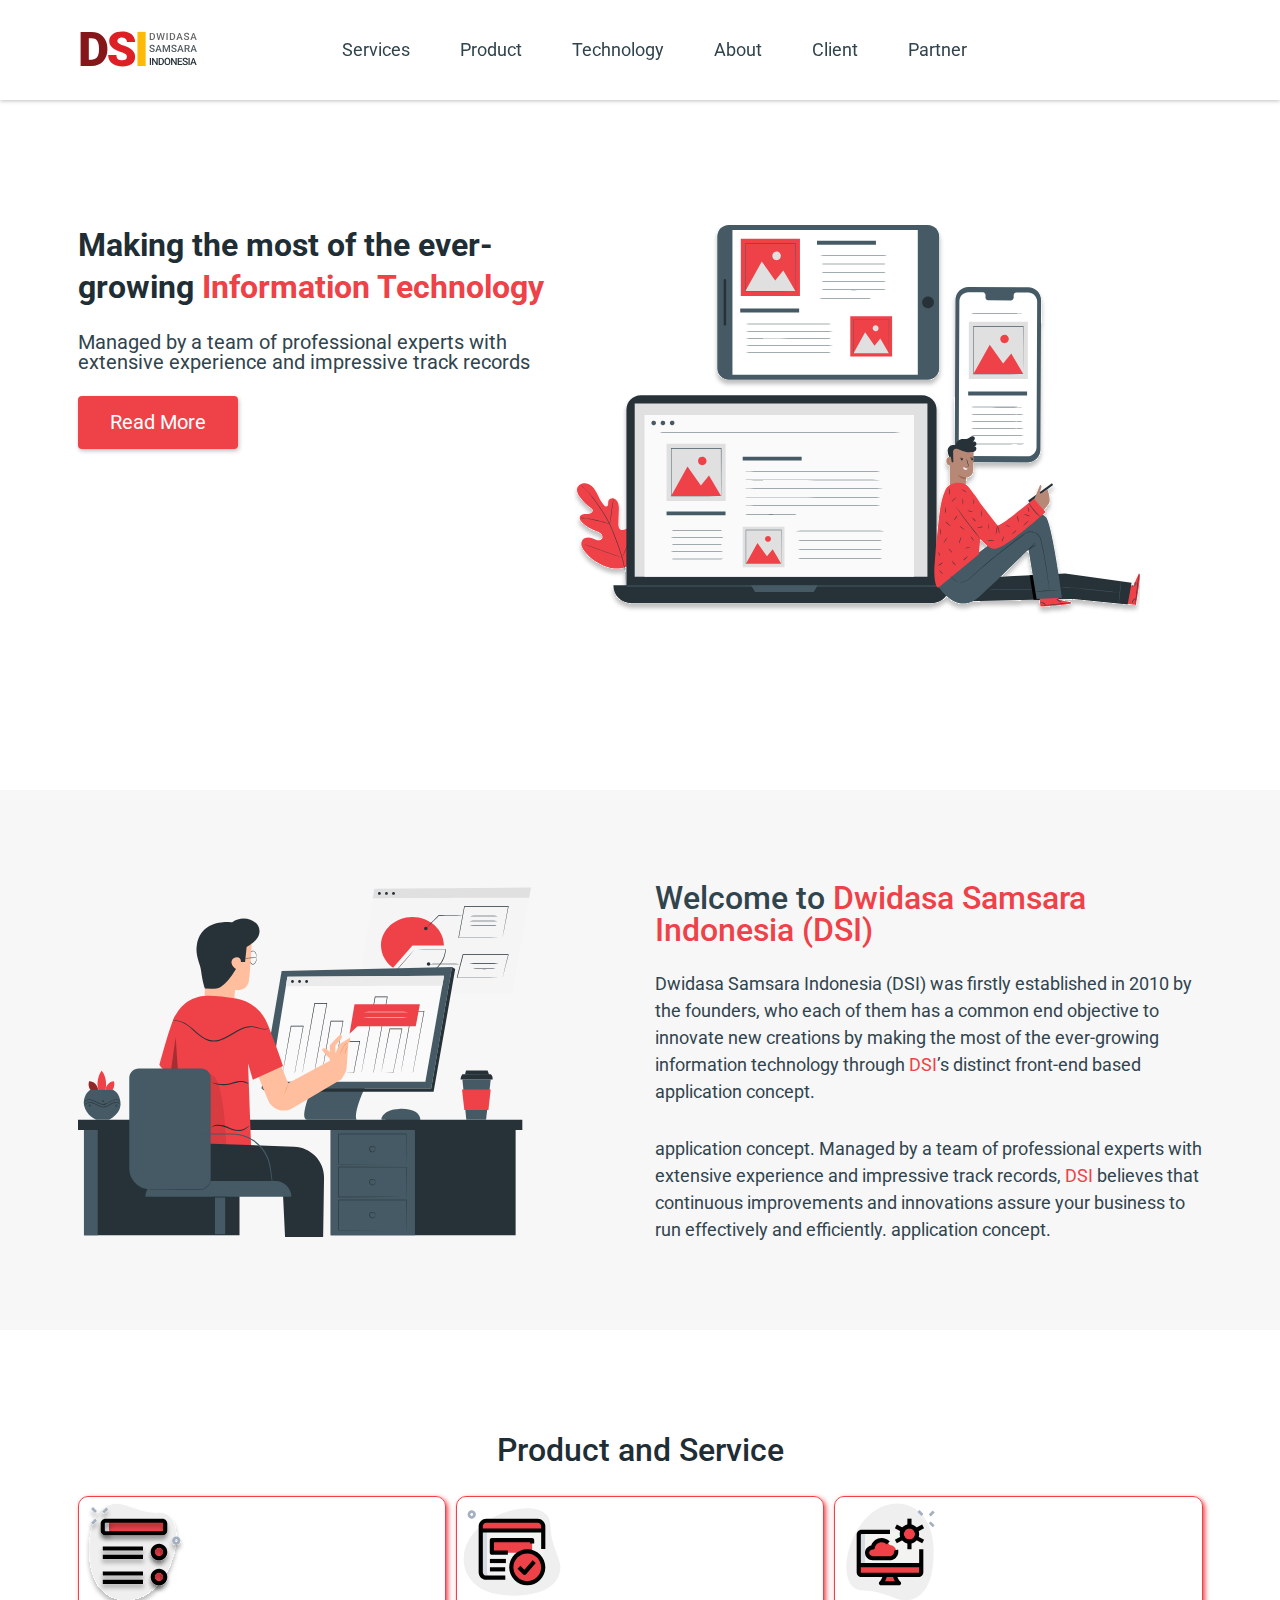
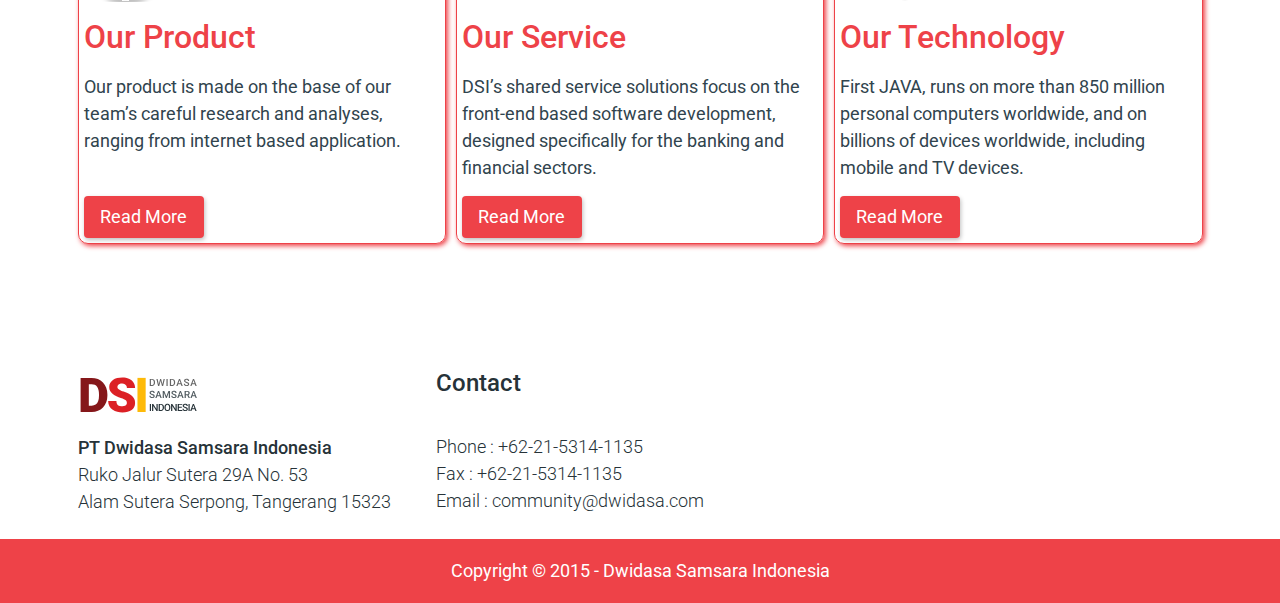
==== DSI/index.html @ f0b60162 "Add files via upload" ====
<!DOCTYPE html>
<html lang="en">

<head>
	<title>DSI</title>
	<meta charset="UTF-8" />
	<meta name="format-detection" content="telephone=no" />
	<!-- <style>body{opacity: 0;}</style> -->
	<link rel="stylesheet" href="css/style.min.css?_v=20230117161931" />
	<link rel="shortcut icon" href="favicon.ico" />
	<!-- <meta name="robots" content="noindex, nofollow"> -->
	<meta name="viewport" content="width=device-width, initial-scale=1.0" />
</head>

<body>
	<div class="wrapper">
		<header class="header">
			<div class="header__container">
				<a href="" class="header__logo"><img src="img/header-icon/logo.svg" alt=""></a>
				<div class="header__menu menu">
					<nav class="menu__body">
						<ul class="menu__list">
							<li class="menu__item"><a href="" class="menu__link">Services</a></li>
							<li class="menu__item"><a href="" class="menu__link">Product</a></li>
							<li class="menu__item"><a href="" class="menu__link">Technology</a></li>
							<li class="menu__item"><a href="" class="menu__link">About</a></li>
							<li class="menu__item"><a href="" class="menu__link">Client</a></li>
							<li class="menu__item"><a href="" class="menu__link">Partner</a></li>
						</ul>
					</nav>

				</div>

				<div class="header__icon">
					<a href="#" class="icon-home"></a>
					<a href="#" class="icon-mail"></a>
					<a href="#" class="icon-shuffle"></a>
				</div>
				<button type="button" class="menu__icon icon-menu"><span></span></button>
			</div>
		</header>

		<main class="page">
			<secton class="page__making making">
				<div data-watch data-watch-threshold="0.5" class="making__container">
					<div class="making__content">
						<div class="making__title making__wather title">
							<h1>
								Making the most of the ever-growing
								<span>Information Technology</span>
							</h1>
						</div>
						<div class="making__text making__wather">
							Managed by a team of professional experts with extensive
							experience and impressive track records
						</div>
						<div class="making__button making__wather button"><a href="#">Read More</a></div>
					</div>
					<div class="making__image making__wather imege">
						<img src="img/making.svg" alt="making" />
					</div>
				</div>
			</secton>
			<section class="page__welcome welcome">
				<div class="welcome__container">
					<div class="welcome__image imege">
						<img src="img/welcome.svg" alt="welcome" />
					</div>
					<div class="welcome__content">
						<div class="welcome__title title-small">
							<h2>Welcome to<span> Dwidasa Samsara Indonesia (DSI)</span></h2>
						</div>
						<div class="welcome__text">
							<p>
								Dwidasa Samsara Indonesia (DSI) was firstly established in
								2010 by the founders, who each of them has a common end
								objective to innovate new creations by making the most of the
								ever-growing information technology through <span>DSI</span>’s
								distinct front-end based application concept.
							</p>
							<p>
								application concept. Managed by a team of professional experts
								with extensive experience and impressive track records,
								<span>DSI</span> believes that continuous improvements and
								innovations assure your business to run effectively and
								efficiently. application concept.
							</p>
						</div>
					</div>
				</div>
			</section>
			<section class="page__product product">
				<div class="product__container">
					<div class="product__titile title title-small">
						<h2>Product and Service</h2>
					</div>
					<div class="product__cards cards-product">
						<div class="cards-product__cart">
							<div class="cards-product__image">
								<img src="img/cards/card-1.svg" alt="card-1" />
							</div>
							<div class="cards-product__title title title-small">
								<span>Our Product</span>
							</div>
							<div class="cards-product__text">
								Our product is made on the base of our team’s careful research
								and analyses, ranging from internet based application.
							</div>
							<div class="cards-product__btn button button-small">
								<a href="#">Read More</a>
							</div>
						</div>

						<div class="cards-product__cart">
							<div class="cards-product__image">
								<img src="img/cards/card-2.svg" alt="card-2" />
							</div>
							<div class="cards-product__title title title-small">
								<span>Our Service</span>
							</div>
							<div class="cards-product__text">
								DSI’s shared service solutions focus on the front-end based
								software development, designed specifically for the banking
								and financial sectors.
							</div>
							<div class="cards-product__btn button button-small">
								<a href="#">Read More</a>
							</div>
						</div>

						<div class="cards-product__cart">
							<div class="cards-product__image">
								<img src="img/cards/card-3.svg" alt="card-3" />
							</div>
							<div class="cards-product__title title title-small">
								<span>Our Technology</span>
							</div>
							<div class="cards-product__text">
								First JAVA, runs on more than 850 million personal computers
								worldwide, and on billions of devices worldwide, including
								mobile and TV devices.
							</div>
							<div class="cards-product__btn button button-small">
								<a href="#">Read More</a>
							</div>
						</div>
					</div>
				</div>
			</section>
			<section class="page__contact contact">
				<div class="contact__container">
					<div class="contact__adres">
						<div class="contact__image">
							<img src="img/header-icon/logo.svg" alt="logo" />
						</div>
						<div class="contact__text">
							<span>PT Dwidasa Samsara Indonesia</span>
							<p>Ruko Jalur Sutera 29A No. 53</p>
							<p>Alam Sutera Serpong, Tangerang 15323</p>
						</div>
					</div>
					<div class="contact__contacts">
						<span>Contact</span>
						<a href="tel:622153141135">Phone : +62-21-5314-1135</a>
						<a href="tel:622153141135">Fax : +62-21-5314-1135</a>
						<a target="_blank" href="mailto:community@dwidasa.com">Email : community@dwidasa.com</a>

					</div>
				</div>
			</section>
		</main>
		<footer class="footer">
			<div class="footer__container">
				<div class="footer__text">
					Copyright © 2015 - Dwidasa Samsara Indonesia
				</div>
			</div>
		</footer>

	</div>
	<script src="js/app.min.js?_v=20230117161931"></script>
</body>

</html>
---- DSI/css/style.min.css ----
@charset "UTF-8";@import url(https://fonts.googleapis.com/css?family=Roboto:regular,500,300,700&display=swap);@font-face{font-family:icomoon;src:url(fonts/icomoon.eot?k4aqks);src:url(fonts/icomoon.eot?k4aqks#iefix) format("embedded-opentype"),url(fonts/icomoon.ttf?k4aqks) format("truetype"),url(fonts/icomoon.woff?k4aqks) format("woff"),url(fonts/icomoon.svg?k4aqks#icomoon) format("svg");font-weight:400;font-style:normal;font-display:block}[class*=" icon-"],[class^=icon-]{font-family:icomoon!important;speak:never;font-style:normal;font-weight:400;font-variant:normal;text-transform:none;line-height:1;-webkit-font-smoothing:antialiased;-moz-osx-font-smoothing:grayscale}.icon-home:before{content:"\e900"}.icon-mail:before{content:"\e901"}.icon-shuffle:before{content:"\e902"}[class*=_icon-]:before{font-family:icons;font-style:normal;font-weight:400;font-variant:normal;text-transform:none;line-height:1;-webkit-font-smoothing:antialiased;-moz-osx-font-smoothing:grayscale}[class*=_icon-]:before{display:block}*{padding:0;margin:0;border:0}*,:after,:before{-webkit-box-sizing:border-box;box-sizing:border-box}body,html{height:100%;min-width:320px}body{color:#30444e;line-height:1;font-family:Roboto;font-size:1.125rem;-ms-text-size-adjust:100%;-moz-text-size-adjust:100%;-webkit-text-size-adjust:100%;-webkit-font-smoothing:antialiased;-moz-osx-font-smoothing:grayscale}button,input,textarea{font-family:Roboto;font-size:inherit}button{cursor:pointer;color:inherit;background-color:transparent}a{color:inherit;text-decoration:none}ul li{list-style:none}img{vertical-align:top}h1,h2,h3,h4,h5,h6{font-weight:inherit;font-size:inherit}svg{height:1em;width:1em}svg path{stroke:inherit;fill:inherit}.lock body{overflow:hidden;-ms-touch-action:none;touch-action:none;-ms-scroll-chaining:none;overscroll-behavior:none}.wrapper{min-height:100%;display:-webkit-box;display:-ms-flexbox;display:flex;-webkit-box-orient:vertical;-webkit-box-direction:normal;-ms-flex-direction:column;flex-direction:column;overflow:hidden}@supports (overflow:clip){.wrapper{overflow:clip}}.wrapper>main{-webkit-box-flex:1;-ms-flex:1 1 auto;flex:1 1 auto}.wrapper>*{min-width:0}[class*=__container]{max-width:72.1875rem;margin:0 auto;padding:0 .9375rem}[class*=-ibg]{position:relative}[class*=-ibg] img{position:absolute;width:100%;height:100%;top:0;left:0;-o-object-fit:cover;object-fit:cover}[class*=-ibg_contain] img{-o-object-fit:contain;object-fit:contain}.page__container{padding-top:50px}.button{display:inline-block;font-weight:400;font-size:1.25rem;line-height:1.45;color:#fff;cursor:pointer;background:#ee4248;-webkit-box-shadow:.0625rem .125rem .25rem rgba(0,0,0,.25);box-shadow:.0625rem .125rem .25rem rgba(0,0,0,.25);border-radius:.25rem;-webkit-transition:all .3s linear 0s;-o-transition:all .3s linear 0s;transition:all .3s linear 0s}.button a{display:inline-block;padding:.75rem 2rem}.button:hover{background:#de0f16;-webkit-transform:translateY(-3px);-ms-transform:translateY(-3px);transform:translateY(-3px);-webkit-box-shadow:0 .3125rem .1875rem rgba(0,0,0,.7);box-shadow:0 .3125rem .1875rem rgba(0,0,0,.7)}.button:active{-webkit-box-shadow:none;box-shadow:none;-webkit-transform:translateY(0);-ms-transform:translateY(0);transform:translateY(0);background:#ee4248}.button-small{font-size:18px;line-height:1.44}.button-small a{display:inline-block;padding:.5rem 1rem}.title{font-weight:700;font-size:3rem;color:#1f2e35;line-height:1.3}.title span{color:#ee4248}.title-small{font-weight:500;font-size:2rem}.title-small span{color:#ee4248}.imege{width:100%}.imege img{max-width:100%}.header{position:fixed;width:100%;z-index:50;background:rgba(255,255,255,.7);-webkit-box-shadow:0 1px 4px rgba(0,0,0,.25);box-shadow:0 1px 4px rgba(0,0,0,.25)}.header__container{position:relative;z-index:5;display:-webkit-box;display:-ms-flexbox;display:flex;-webkit-box-pack:justify;-ms-flex-pack:justify;justify-content:space-between;-webkit-box-align:center;-ms-flex-align:center;align-items:center;gap:.9375rem;position:relative;z-index:5}.header__logo{max-width:100%;position:relative;z-index:5}.header__icon{position:relative;z-index:5;display:-webkit-box;display:-ms-flexbox;display:flex;gap:1.5rem}.header__icon a{-webkit-transition:all .3s ease 0s;-o-transition:all .3s ease 0s;transition:all .3s ease 0s}.menu__list{display:-webkit-box;display:-ms-flexbox;display:flex;-webkit-box-pack:center;-ms-flex-pack:center;justify-content:center;gap:3.125rem;row-gap:.625rem;-ms-flex-wrap:wrap;flex-wrap:wrap;-webkit-box-align:center;-ms-flex-align:center;align-items:center;justify-content:center}.menu__item{font-weight:400;line-height:1.16}.menu__link{position:relative}.menu__link::before{content:"";position:absolute;width:100%;height:2px;background:#ee4248;-webkit-transition:all .3s ease 0s;-o-transition:all .3s ease 0s;transition:all .3s ease 0s;left:0;bottom:-.3rem;border-radius:30px;-webkit-transform:scale(0);-ms-transform:scale(0);transform:scale(0)}.icon-menu{display:none}.footer{background-color:#ee4248;color:#fff;font-weight:400;line-height:.85;display:-webkit-box;display:-ms-flexbox;display:flex;-webkit-box-orient:vertical;-webkit-box-direction:normal;-ms-flex-direction:column;flex-direction:column;-webkit-box-pack:center;-ms-flex-pack:center;justify-content:center}.making{height:100vh}.making__container{display:-webkit-box;display:-ms-flexbox;display:flex;padding-top:14.0625rem;padding-bottom:10.9375rem}.making__content{max-width:34.0625rem}.making__content div:not(:last-child){margin-bottom:1.5rem}.making__text{font-size:1.25rem}.making__wather{-webkit-transform:translateY(-30%);-ms-transform:translateY(-30%);transform:translateY(-30%);opacity:0;-webkit-transition:all .5s ease;-o-transition:all .5s ease;transition:all .5s ease}._watcher-view .making__wather{opacity:1;-webkit-transform:translate(0);-ms-transform:translate(0);transform:translate(0)}._watcher-view .making__wather:nth-child(1){-webkit-transition-delay:.2s;-o-transition-delay:.2s;transition-delay:.2s}._watcher-view .making__wather:nth-child(2){-webkit-transition-delay:.3s;-o-transition-delay:.3s;transition-delay:.3s}._watcher-view .making__wather:nth-child(3){-webkit-transition-delay:.4s;-o-transition-delay:.4s;transition-delay:.4s}._watcher-view .making__wather:nth-child(3){-webkit-transition-delay:.4s;-o-transition-delay:.4s;transition-delay:.4s}.welcome{background:#f7f7f7}.welcome__container{position:relative;display:grid;grid-template-columns:repeat(2,1fr);grid-template-rows:repeat(2,auto);-webkit-column-gap:1.875rem;-moz-column-gap:1.875rem;column-gap:1.875rem;-webkit-box-align:center;-ms-flex-align:center;align-items:center}.welcome__image{position:relative;top:-9.2%}.welcome__title:not(:last-child){margin-bottom:1.5rem}.welcome__text{line-height:1.5}.welcome__text p:not(:last-child){margin-bottom:1.875rem}.welcome__text span{color:#ee4248}.product__titile{text-align:center}.product__titile:not(:last-child){margin-bottom:1.5rem}.cards-product{display:grid;grid-template-columns:repeat(3,1fr);-webkit-box-pack:justify;-ms-flex-pack:justify;justify-content:space-between;gap:.625rem}.cards-product__cart{display:-webkit-box;display:-ms-flexbox;display:flex;-webkit-box-orient:vertical;-webkit-box-direction:normal;-ms-flex-direction:column;flex-direction:column;row-gap:.9375rem;padding:5px;border:1px solid #ee4248;border-radius:.625rem;-webkit-box-shadow:.125rem .125rem .3125rem #ee4248;box-shadow:.125rem .125rem .3125rem #ee4248}.cards-product__text{line-height:1.5;-webkit-box-flex:1;-ms-flex-positive:1;flex-grow:1}.cards-product__btn{width:7.5rem}.contact{padding-bottom:1.5rem;padding-top:1.5rem}.contact__container{display:-webkit-box;display:-ms-flexbox;display:flex;gap:2.8125rem;-webkit-box-align:center;-ms-flex-align:center;align-items:center}.contact__image:not(:last-child){margin-bottom:.625rem}.contact__text{color:#263238;font-weight:300;font-size:1.125rem;line-height:1.5}.contact__text span{font-weight:500;line-height:1.1666666667}.contact__contacts{display:-webkit-box;display:-ms-flexbox;display:flex;-webkit-box-orient:vertical;-webkit-box-direction:normal;-ms-flex-direction:column;flex-direction:column;color:#263238;font-weight:300;font-size:1.125rem;line-height:1.5}.contact__contacts span{display:inline-block;font-weight:500;font-size:1.5rem;line-height:1.16;color:#263238}.contact__contacts span:not(:last-child){margin-bottom:2.1875rem}@media (min-width:72.1875em){.header__container{min-height:6.25rem}.footer{min-height:4rem}.footer{font-size:1.125rem}.making__container{padding-top:14.0625rem}.making__container{padding-bottom:10.9375rem}.making__title{font-size:3rem}.making__text{font-size:1.25rem}.welcome__container{padding-top:3.5625rem}.welcome__container{padding-bottom:3.3125rem}.product__container{padding-top:6.25rem}.product__container{padding-bottom:6.25rem}.title{font-size:2rem}}@media (max-width:20em){.header__container{min-height:3.75rem}.footer{min-height:2.625rem}.footer{font-size:.625rem}.making__container{padding-top:5rem}.making__container{padding-bottom:2.5rem}.making__title{font-size:1.5rem}.making__text{font-size:.875rem}.welcome__container{padding-top:1.5rem}.welcome__container{padding-bottom:1.5rem}.product__container{padding-top:1.875rem}.product__container{padding-bottom:1.875rem}.title{font-size:1.125rem}}@media (max-width:47.99875em){.header__icon{-webkit-box-pack:end;-ms-flex-pack:end;justify-content:flex-end}.menu__body{position:fixed;width:100%;height:100%;top:0;left:-100%;background-color:#fff;text-align:center;padding:6.25rem .9375rem 1.875rem .9375rem;overflow:auto;-webkit-transition:left .3s ease 0s;-o-transition:left .3s ease 0s;transition:left .3s ease 0s}.menu__body::before{content:"";position:fixed;height:3.75rem;width:100%;background-color:#fff;top:0;left:-100%;z-index:6}.menu-open .menu__body{left:0}.menu-open .menu__body::before{left:0}.menu__list{-webkit-box-orient:vertical;-webkit-box-direction:normal;-ms-flex-direction:column;flex-direction:column;row-gap:1.25rem;font-size:2.1875rem}.icon-menu{display:block;position:relative;-webkit-box-flex:0;-ms-flex:0 0 1.875rem;flex:0 0 1.875rem;width:1.875rem;height:1.125rem;z-index:5}.icon-menu span,.icon-menu::after,.icon-menu::before{content:"";-webkit-transition:all .3s ease 0s;-o-transition:all .3s ease 0s;transition:all .3s ease 0s;right:0;position:absolute;width:100%;height:.125rem;background-color:#000}.icon-menu::before{top:0}.icon-menu::after{bottom:0}.icon-menu span{top:calc(50% - .0625rem)}.menu-open .icon-menu span{width:0}.menu-open .icon-menu::before{top:calc(50% - .0625rem);-webkit-transform:rotate(-45deg);-ms-transform:rotate(-45deg);transform:rotate(-45deg)}.menu-open .icon-menu::after{bottom:calc(50% - .0625rem);-webkit-transform:rotate(45deg);-ms-transform:rotate(45deg);transform:rotate(45deg)}.making__container{display:grid;-webkit-box-pack:center;-ms-flex-pack:center;justify-content:center}.making__button{display:grid;text-align:center;margin-bottom:1.5rem}.welcome__container{grid-template-columns:1fr;grid-template-rows:repeat(2,auto);text-align:center}.welcome__content{grid-area:1/1/2/2}.welcome__text{text-align:start}.cards-product{grid-template-columns:repeat(1,auto);row-gap:1.875rem;-webkit-box-pack:center;-ms-flex-pack:center;justify-content:center;-webkit-box-align:center;-ms-flex-align:center;align-items:center;text-align:center}.cards-product__cart{display:grid;grid-template-columns:repeat(2,auto);grid-template-rows:repeat(3,auto);-webkit-box-pack:justify;-ms-flex-pack:justify;justify-content:space-between;-webkit-box-align:center;-ms-flex-align:center;align-items:center;text-align:center}.cards-product__image{-webkit-box-ordinal-group:4;-ms-flex-order:3;order:3;grid-row-start:span 2}.cards-product__title{-webkit-box-ordinal-group:2;-ms-flex-order:1;order:1}.cards-product__text{-webkit-box-ordinal-group:3;-ms-flex-order:2;order:2;grid-row-start:span 2}.cards-product__btn{-webkit-box-ordinal-group:7;-ms-flex-order:6;order:6;width:100%}.contact__container{display:grid;grid-template-columns:1fr;grid-template-rows:repeat(2,auto)}}@media (max-width:47.99875em) and (any-hover:none){.icon-menu{cursor:default}}@media (max-width:47.99875em) and (max-width:20em){.cards-product__cart{-webkit-column-gap:.3125rem;-moz-column-gap:.3125rem;column-gap:.3125rem}.cards-product__cart{row-gap:.3125rem}}@media (min-width:20em) and (max-width:72.1875em){@supports (min-height:clamp(3.75rem ,2.7919161677rem + 4.7904191617vw ,6.25rem)){.header__container{min-height:clamp(3.75rem ,2.7919161677rem + 4.7904191617vw ,6.25rem)}}@supports not (min-height:clamp(3.75rem ,2.7919161677rem + 4.7904191617vw ,6.25rem)){.header__container{min-height:calc(3.75rem + 2.5 * (100vw - 20rem)/ 52.1875)}}@supports (min-height:clamp(2.625rem ,2.0980538922rem + 2.6347305389vw ,4rem)){.footer{min-height:clamp(2.625rem ,2.0980538922rem + 2.6347305389vw ,4rem)}}@supports not (min-height:clamp(2.625rem ,2.0980538922rem + 2.6347305389vw ,4rem)){.footer{min-height:calc(2.625rem + 1.375 * (100vw - 20rem)/ 52.1875)}}@supports (font-size:clamp(0.625rem ,0.4333832335rem + 0.9580838323vw ,1.125rem)){.footer{font-size:clamp(.625rem ,.4333832335rem + .9580838323vw ,1.125rem)}}@supports not (font-size:clamp(0.625rem ,0.4333832335rem + 0.9580838323vw ,1.125rem)){.footer{font-size:calc(.625rem + .5 * (100vw - 20rem)/ 52.1875)}}@supports (padding-top:clamp(5rem ,1.5269461078rem + 17.3652694611vw ,14.0625rem)){.making__container{padding-top:clamp(5rem ,1.5269461078rem + 17.3652694611vw ,14.0625rem)}}@supports not (padding-top:clamp(5rem ,1.5269461078rem + 17.3652694611vw ,14.0625rem)){.making__container{padding-top:calc(5rem + 9.0625 * (100vw - 20rem)/ 52.1875)}}@supports (padding-bottom:clamp(2.5rem ,-0.7335329341rem + 16.1676646707vw ,10.9375rem)){.making__container{padding-bottom:clamp(2.5rem ,-.7335329341rem + 16.1676646707vw ,10.9375rem)}}@supports not (padding-bottom:clamp(2.5rem ,-0.7335329341rem + 16.1676646707vw ,10.9375rem)){.making__container{padding-bottom:calc(2.5rem + 8.4375 * (100vw - 20rem)/ 52.1875)}}@supports (font-size:clamp(1.5rem ,0.9251497006rem + 2.874251497vw ,3rem)){.making__title{font-size:clamp(1.5rem ,.9251497006rem + 2.874251497vw ,3rem)}}@supports not (font-size:clamp(1.5rem ,0.9251497006rem + 2.874251497vw ,3rem)){.making__title{font-size:calc(1.5rem + 1.5 * (100vw - 20rem)/ 52.1875)}}@supports (font-size:clamp(0.875rem ,0.7312874251rem + 0.7185628743vw ,1.25rem)){.making__text{font-size:clamp(.875rem ,.7312874251rem + .7185628743vw ,1.25rem)}}@supports not (font-size:clamp(0.875rem ,0.7312874251rem + 0.7185628743vw ,1.25rem)){.making__text{font-size:calc(.875rem + .375 * (100vw - 20rem)/ 52.1875)}}@supports (padding-top:clamp(1.5rem ,0.7095808383rem + 3.9520958084vw ,3.5625rem)){.welcome__container{padding-top:clamp(1.5rem ,.7095808383rem + 3.9520958084vw ,3.5625rem)}}@supports not (padding-top:clamp(1.5rem ,0.7095808383rem + 3.9520958084vw ,3.5625rem)){.welcome__container{padding-top:calc(1.5rem + 2.0625 * (100vw - 20rem)/ 52.1875)}}@supports (padding-bottom:clamp(1.5rem ,0.8053892216rem + 3.4730538922vw ,3.3125rem)){.welcome__container{padding-bottom:clamp(1.5rem ,.8053892216rem + 3.4730538922vw ,3.3125rem)}}@supports not (padding-bottom:clamp(1.5rem ,0.8053892216rem + 3.4730538922vw ,3.3125rem)){.welcome__container{padding-bottom:calc(1.5rem + 1.8125 * (100vw - 20rem)/ 52.1875)}}@supports (padding-top:clamp(1.875rem ,0.1983532934rem + 8.3832335329vw ,6.25rem)){.product__container{padding-top:clamp(1.875rem ,.1983532934rem + 8.3832335329vw ,6.25rem)}}@supports not (padding-top:clamp(1.875rem ,0.1983532934rem + 8.3832335329vw ,6.25rem)){.product__container{padding-top:calc(1.875rem + 4.375 * (100vw - 20rem)/ 52.1875)}}@supports (padding-bottom:clamp(1.875rem ,0.1983532934rem + 8.3832335329vw ,6.25rem)){.product__container{padding-bottom:clamp(1.875rem ,.1983532934rem + 8.3832335329vw ,6.25rem)}}@supports not (padding-bottom:clamp(1.875rem ,0.1983532934rem + 8.3832335329vw ,6.25rem)){.product__container{padding-bottom:calc(1.875rem + 4.375 * (100vw - 20rem)/ 52.1875)}}@supports (font-size:clamp(1.125rem ,0.7896706587rem + 1.6766467066vw ,2rem)){.title{font-size:clamp(1.125rem ,.7896706587rem + 1.6766467066vw ,2rem)}}@supports not (font-size:clamp(1.125rem ,0.7896706587rem + 1.6766467066vw ,2rem)){.title{font-size:calc(1.125rem + .875 * (100vw - 20rem)/ 52.1875)}}}@media (min-width:47em) and (max-width:70.3125em){@supports (padding-right:clamp(0.0000000625rem ,-3.4651472646rem + 7.3726538874vw ,1.71875rem)){.welcome__text{padding-right:clamp(.0000000625rem ,-3.4651472646rem + 7.3726538874vw ,1.71875rem)}}@supports not (padding-right:clamp(0.0000000625rem ,-3.4651472646rem + 7.3726538874vw ,1.71875rem)){.welcome__text{padding-right:calc(.0000000625rem + 1.7187499375 * (100vw - 47rem)/ 23.3125)}}}@media (max-width:47.99875em) and (min-width:72.1875em){.cards-product__cart{-webkit-column-gap:1.875rem;-moz-column-gap:1.875rem;column-gap:1.875rem}.cards-product__cart{row-gap:.9375rem}}@media (max-width:47.99875em) and (min-width:20em) and (max-width:72.1875em){@supports ((-moz-column-gap:clamp(0.3125rem ,-0.2863023952rem + 2.994011976vw ,1.875rem)) or (column-gap:clamp(0.3125rem ,-0.2863023952rem + 2.994011976vw ,1.875rem))){.cards-product__cart{-webkit-column-gap:clamp(.3125rem ,-.2863023952rem + 2.994011976vw ,1.875rem);-moz-column-gap:clamp(.3125rem ,-.2863023952rem + 2.994011976vw ,1.875rem);column-gap:clamp(.3125rem ,-.2863023952rem + 2.994011976vw ,1.875rem)}}@supports not ((-moz-column-gap:clamp(0.3125rem ,-0.2863023952rem + 2.994011976vw ,1.875rem)) or (column-gap:clamp(0.3125rem ,-0.2863023952rem + 2.994011976vw ,1.875rem))){.cards-product__cart{-webkit-column-gap:calc(.3125rem + 1.5625 * (100vw - 20rem)/ 52.1875);-moz-column-gap:calc(.3125rem + 1.5625 * (100vw - 20rem)/ 52.1875);column-gap:calc(.3125rem + 1.5625 * (100vw - 20rem)/ 52.1875)}}@supports (row-gap:clamp(0.3125rem ,0.0729790419rem + 1.1976047904vw ,0.9375rem)){.cards-product__cart{row-gap:clamp(.3125rem ,.0729790419rem + 1.1976047904vw ,.9375rem)}}@supports not (row-gap:clamp(0.3125rem ,0.0729790419rem + 1.1976047904vw ,0.9375rem)){.cards-product__cart{row-gap:calc(.3125rem + .625 * (100vw - 20rem)/ 52.1875)}}}@media (any-hover:hover){.header__icon a:hover{content:"";color:#ee4248;-webkit-transform:translate(0,-3px);-ms-transform:translate(0,-3px);transform:translate(0,-3px)}.menu__link:hover::before{-webkit-transform:scale(1);-ms-transform:scale(1);transform:scale(1)}}
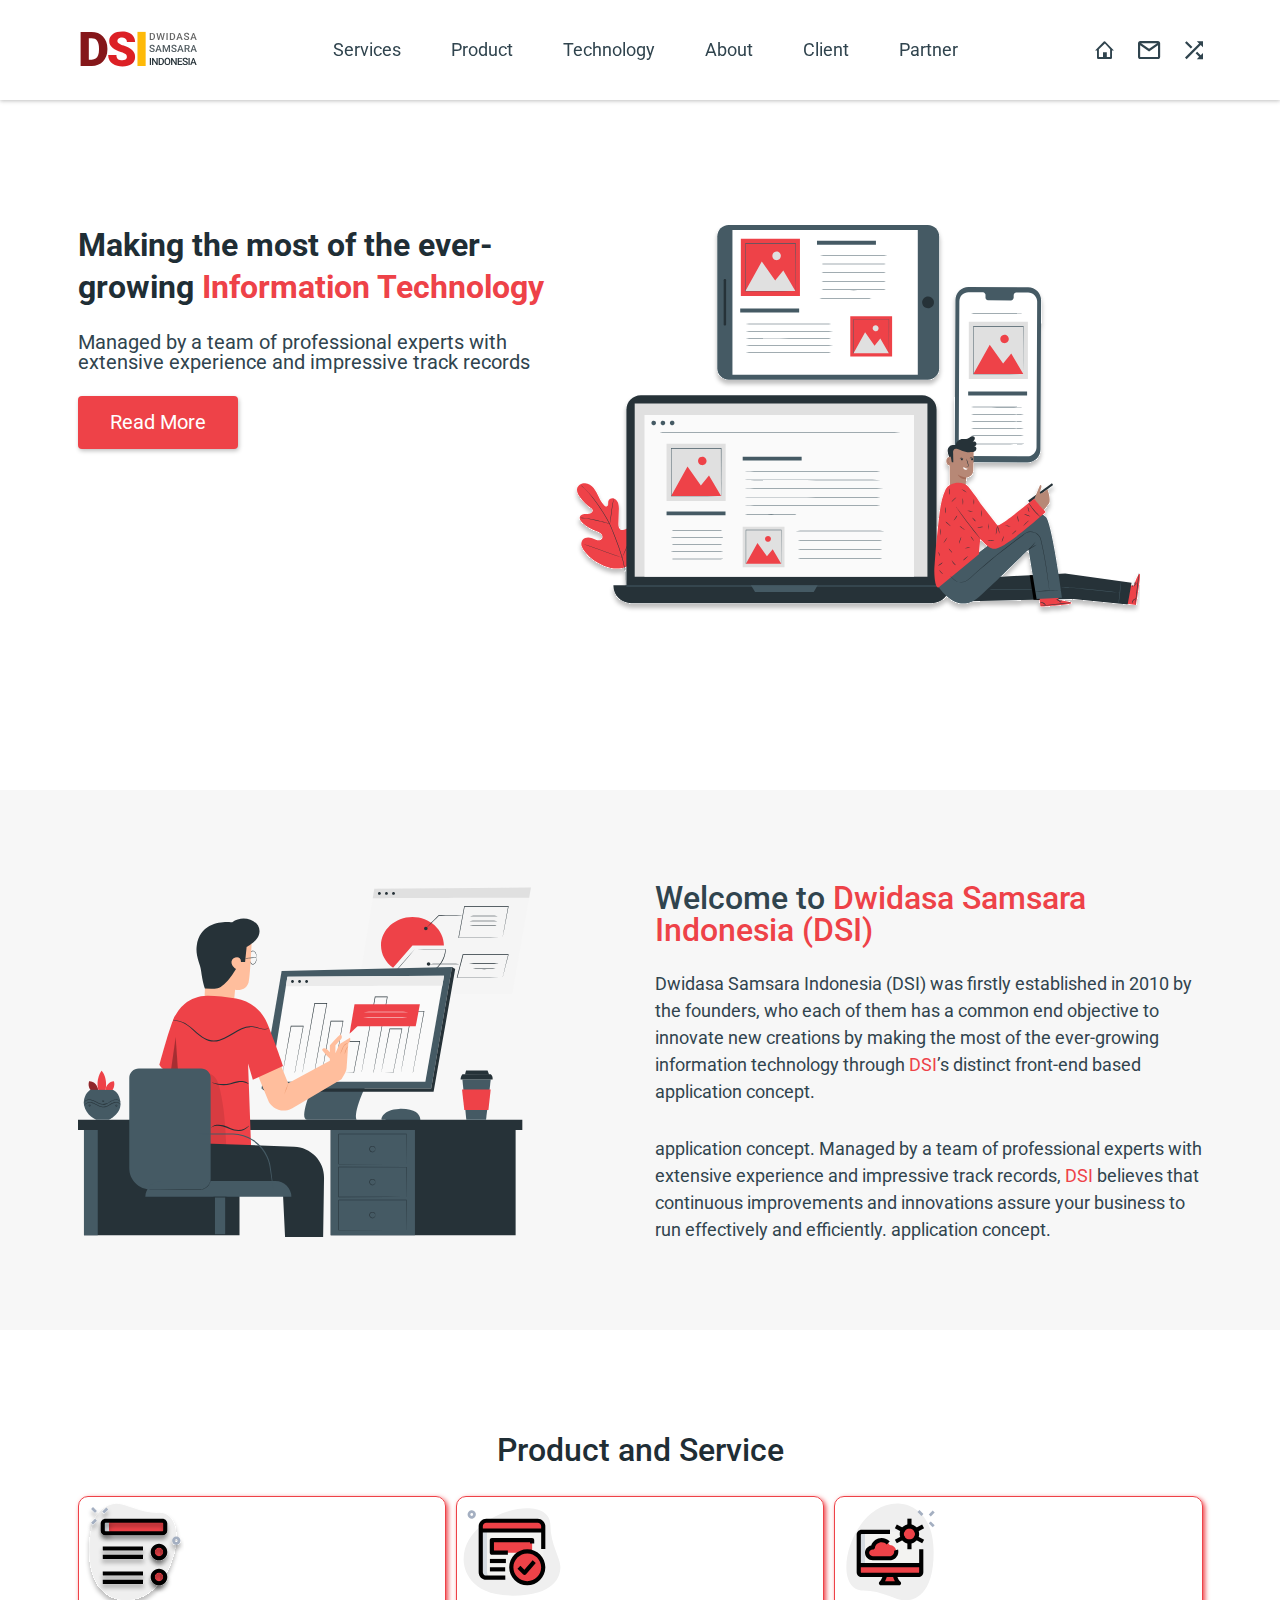
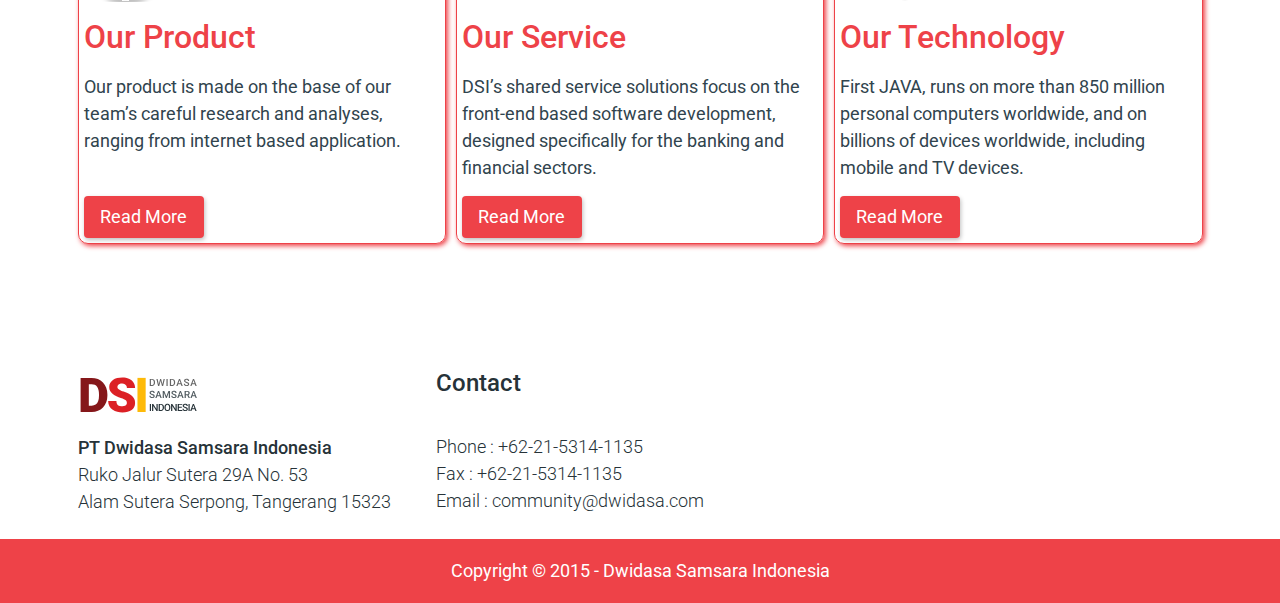
==== commit 319aa991: "Add files via upload" ====
--- a/DSI/index.html
+++ b/DSI/index.html
@@ -6,7 +6,7 @@
 	<meta charset="UTF-8" />
 	<meta name="format-detection" content="telephone=no" />
 	<!-- <style>body{opacity: 0;}</style> -->
-	<link rel="stylesheet" href="css/style.min.css?_v=20230117161931" />
+	<link rel="stylesheet" href="css/style.min.css?_v=20230119165729" />
 	<link rel="shortcut icon" href="favicon.ico" />
 	<!-- <meta name="robots" content="noindex, nofollow"> -->
 	<meta name="viewport" content="width=device-width, initial-scale=1.0" />
@@ -32,9 +32,9 @@
 				</div>
 
 				<div class="header__icon">
-					<a href="#" class="icon-home"></a>
-					<a href="#" class="icon-mail"></a>
-					<a href="#" class="icon-shuffle"></a>
+					<a href="#" class="_icon-home"></a>
+					<a href="#" class="_icon-mail"></a>
+					<a href="#" class="_icon-shuffle"></a>
 				</div>
 				<button type="button" class="menu__icon icon-menu"><span></span></button>
 			</div>
@@ -178,7 +178,7 @@
 		</footer>
 
 	</div>
-	<script src="js/app.min.js?_v=20230117161931"></script>
+	<script src="js/app.min.js?_v=20230119165729"></script>
 </body>
 
 </html>--- a/DSI/css/style.min.css
+++ b/DSI/css/style.min.css
@@ -1 +1 @@
-@charset "UTF-8";@import url(https://fonts.googleapis.com/css?family=Roboto:regular,500,300,700&display=swap);@font-face{font-family:icomoon;src:url(fonts/icomoon.eot?k4aqks);src:url(fonts/icomoon.eot?k4aqks#iefix) format("embedded-opentype"),url(fonts/icomoon.ttf?k4aqks) format("truetype"),url(fonts/icomoon.woff?k4aqks) format("woff"),url(fonts/icomoon.svg?k4aqks#icomoon) format("svg");font-weight:400;font-style:normal;font-display:block}[class*=" icon-"],[class^=icon-]{font-family:icomoon!important;speak:never;font-style:normal;font-weight:400;font-variant:normal;text-transform:none;line-height:1;-webkit-font-smoothing:antialiased;-moz-osx-font-smoothing:grayscale}.icon-home:before{content:"\e900"}.icon-mail:before{content:"\e901"}.icon-shuffle:before{content:"\e902"}[class*=_icon-]:before{font-family:icons;font-style:normal;font-weight:400;font-variant:normal;text-transform:none;line-height:1;-webkit-font-smoothing:antialiased;-moz-osx-font-smoothing:grayscale}[class*=_icon-]:before{display:block}*{padding:0;margin:0;border:0}*,:after,:before{-webkit-box-sizing:border-box;box-sizing:border-box}body,html{height:100%;min-width:320px}body{color:#30444e;line-height:1;font-family:Roboto;font-size:1.125rem;-ms-text-size-adjust:100%;-moz-text-size-adjust:100%;-webkit-text-size-adjust:100%;-webkit-font-smoothing:antialiased;-moz-osx-font-smoothing:grayscale}button,input,textarea{font-family:Roboto;font-size:inherit}button{cursor:pointer;color:inherit;background-color:transparent}a{color:inherit;text-decoration:none}ul li{list-style:none}img{vertical-align:top}h1,h2,h3,h4,h5,h6{font-weight:inherit;font-size:inherit}svg{height:1em;width:1em}svg path{stroke:inherit;fill:inherit}.lock body{overflow:hidden;-ms-touch-action:none;touch-action:none;-ms-scroll-chaining:none;overscroll-behavior:none}.wrapper{min-height:100%;display:-webkit-box;display:-ms-flexbox;display:flex;-webkit-box-orient:vertical;-webkit-box-direction:normal;-ms-flex-direction:column;flex-direction:column;overflow:hidden}@supports (overflow:clip){.wrapper{overflow:clip}}.wrapper>main{-webkit-box-flex:1;-ms-flex:1 1 auto;flex:1 1 auto}.wrapper>*{min-width:0}[class*=__container]{max-width:72.1875rem;margin:0 auto;padding:0 .9375rem}[class*=-ibg]{position:relative}[class*=-ibg] img{position:absolute;width:100%;height:100%;top:0;left:0;-o-object-fit:cover;object-fit:cover}[class*=-ibg_contain] img{-o-object-fit:contain;object-fit:contain}.page__container{padding-top:50px}.button{display:inline-block;font-weight:400;font-size:1.25rem;line-height:1.45;color:#fff;cursor:pointer;background:#ee4248;-webkit-box-shadow:.0625rem .125rem .25rem rgba(0,0,0,.25);box-shadow:.0625rem .125rem .25rem rgba(0,0,0,.25);border-radius:.25rem;-webkit-transition:all .3s linear 0s;-o-transition:all .3s linear 0s;transition:all .3s linear 0s}.button a{display:inline-block;padding:.75rem 2rem}.button:hover{background:#de0f16;-webkit-transform:translateY(-3px);-ms-transform:translateY(-3px);transform:translateY(-3px);-webkit-box-shadow:0 .3125rem .1875rem rgba(0,0,0,.7);box-shadow:0 .3125rem .1875rem rgba(0,0,0,.7)}.button:active{-webkit-box-shadow:none;box-shadow:none;-webkit-transform:translateY(0);-ms-transform:translateY(0);transform:translateY(0);background:#ee4248}.button-small{font-size:18px;line-height:1.44}.button-small a{display:inline-block;padding:.5rem 1rem}.title{font-weight:700;font-size:3rem;color:#1f2e35;line-height:1.3}.title span{color:#ee4248}.title-small{font-weight:500;font-size:2rem}.title-small span{color:#ee4248}.imege{width:100%}.imege img{max-width:100%}.header{position:fixed;width:100%;z-index:50;background:rgba(255,255,255,.7);-webkit-box-shadow:0 1px 4px rgba(0,0,0,.25);box-shadow:0 1px 4px rgba(0,0,0,.25)}.header__container{position:relative;z-index:5;display:-webkit-box;display:-ms-flexbox;display:flex;-webkit-box-pack:justify;-ms-flex-pack:justify;justify-content:space-between;-webkit-box-align:center;-ms-flex-align:center;align-items:center;gap:.9375rem;position:relative;z-index:5}.header__logo{max-width:100%;position:relative;z-index:5}.header__icon{position:relative;z-index:5;display:-webkit-box;display:-ms-flexbox;display:flex;gap:1.5rem}.header__icon a{-webkit-transition:all .3s ease 0s;-o-transition:all .3s ease 0s;transition:all .3s ease 0s}.menu__list{display:-webkit-box;display:-ms-flexbox;display:flex;-webkit-box-pack:center;-ms-flex-pack:center;justify-content:center;gap:3.125rem;row-gap:.625rem;-ms-flex-wrap:wrap;flex-wrap:wrap;-webkit-box-align:center;-ms-flex-align:center;align-items:center;justify-content:center}.menu__item{font-weight:400;line-height:1.16}.menu__link{position:relative}.menu__link::before{content:"";position:absolute;width:100%;height:2px;background:#ee4248;-webkit-transition:all .3s ease 0s;-o-transition:all .3s ease 0s;transition:all .3s ease 0s;left:0;bottom:-.3rem;border-radius:30px;-webkit-transform:scale(0);-ms-transform:scale(0);transform:scale(0)}.icon-menu{display:none}.footer{background-color:#ee4248;color:#fff;font-weight:400;line-height:.85;display:-webkit-box;display:-ms-flexbox;display:flex;-webkit-box-orient:vertical;-webkit-box-direction:normal;-ms-flex-direction:column;flex-direction:column;-webkit-box-pack:center;-ms-flex-pack:center;justify-content:center}.making{height:100vh}.making__container{display:-webkit-box;display:-ms-flexbox;display:flex;padding-top:14.0625rem;padding-bottom:10.9375rem}.making__content{max-width:34.0625rem}.making__content div:not(:last-child){margin-bottom:1.5rem}.making__text{font-size:1.25rem}.making__wather{-webkit-transform:translateY(-30%);-ms-transform:translateY(-30%);transform:translateY(-30%);opacity:0;-webkit-transition:all .5s ease;-o-transition:all .5s ease;transition:all .5s ease}._watcher-view .making__wather{opacity:1;-webkit-transform:translate(0);-ms-transform:translate(0);transform:translate(0)}._watcher-view .making__wather:nth-child(1){-webkit-transition-delay:.2s;-o-transition-delay:.2s;transition-delay:.2s}._watcher-view .making__wather:nth-child(2){-webkit-transition-delay:.3s;-o-transition-delay:.3s;transition-delay:.3s}._watcher-view .making__wather:nth-child(3){-webkit-transition-delay:.4s;-o-transition-delay:.4s;transition-delay:.4s}._watcher-view .making__wather:nth-child(3){-webkit-transition-delay:.4s;-o-transition-delay:.4s;transition-delay:.4s}.welcome{background:#f7f7f7}.welcome__container{position:relative;display:grid;grid-template-columns:repeat(2,1fr);grid-template-rows:repeat(2,auto);-webkit-column-gap:1.875rem;-moz-column-gap:1.875rem;column-gap:1.875rem;-webkit-box-align:center;-ms-flex-align:center;align-items:center}.welcome__image{position:relative;top:-9.2%}.welcome__title:not(:last-child){margin-bottom:1.5rem}.welcome__text{line-height:1.5}.welcome__text p:not(:last-child){margin-bottom:1.875rem}.welcome__text span{color:#ee4248}.product__titile{text-align:center}.product__titile:not(:last-child){margin-bottom:1.5rem}.cards-product{display:grid;grid-template-columns:repeat(3,1fr);-webkit-box-pack:justify;-ms-flex-pack:justify;justify-content:space-between;gap:.625rem}.cards-product__cart{display:-webkit-box;display:-ms-flexbox;display:flex;-webkit-box-orient:vertical;-webkit-box-direction:normal;-ms-flex-direction:column;flex-direction:column;row-gap:.9375rem;padding:5px;border:1px solid #ee4248;border-radius:.625rem;-webkit-box-shadow:.125rem .125rem .3125rem #ee4248;box-shadow:.125rem .125rem .3125rem #ee4248}.cards-product__text{line-height:1.5;-webkit-box-flex:1;-ms-flex-positive:1;flex-grow:1}.cards-product__btn{width:7.5rem}.contact{padding-bottom:1.5rem;padding-top:1.5rem}.contact__container{display:-webkit-box;display:-ms-flexbox;display:flex;gap:2.8125rem;-webkit-box-align:center;-ms-flex-align:center;align-items:center}.contact__image:not(:last-child){margin-bottom:.625rem}.contact__text{color:#263238;font-weight:300;font-size:1.125rem;line-height:1.5}.contact__text span{font-weight:500;line-height:1.1666666667}.contact__contacts{display:-webkit-box;display:-ms-flexbox;display:flex;-webkit-box-orient:vertical;-webkit-box-direction:normal;-ms-flex-direction:column;flex-direction:column;color:#263238;font-weight:300;font-size:1.125rem;line-height:1.5}.contact__contacts span{display:inline-block;font-weight:500;font-size:1.5rem;line-height:1.16;color:#263238}.contact__contacts span:not(:last-child){margin-bottom:2.1875rem}@media (min-width:72.1875em){.header__container{min-height:6.25rem}.footer{min-height:4rem}.footer{font-size:1.125rem}.making__container{padding-top:14.0625rem}.making__container{padding-bottom:10.9375rem}.making__title{font-size:3rem}.making__text{font-size:1.25rem}.welcome__container{padding-top:3.5625rem}.welcome__container{padding-bottom:3.3125rem}.product__container{padding-top:6.25rem}.product__container{padding-bottom:6.25rem}.title{font-size:2rem}}@media (max-width:20em){.header__container{min-height:3.75rem}.footer{min-height:2.625rem}.footer{font-size:.625rem}.making__container{padding-top:5rem}.making__container{padding-bottom:2.5rem}.making__title{font-size:1.5rem}.making__text{font-size:.875rem}.welcome__container{padding-top:1.5rem}.welcome__container{padding-bottom:1.5rem}.product__container{padding-top:1.875rem}.product__container{padding-bottom:1.875rem}.title{font-size:1.125rem}}@media (max-width:47.99875em){.header__icon{-webkit-box-pack:end;-ms-flex-pack:end;justify-content:flex-end}.menu__body{position:fixed;width:100%;height:100%;top:0;left:-100%;background-color:#fff;text-align:center;padding:6.25rem .9375rem 1.875rem .9375rem;overflow:auto;-webkit-transition:left .3s ease 0s;-o-transition:left .3s ease 0s;transition:left .3s ease 0s}.menu__body::before{content:"";position:fixed;height:3.75rem;width:100%;background-color:#fff;top:0;left:-100%;z-index:6}.menu-open .menu__body{left:0}.menu-open .menu__body::before{left:0}.menu__list{-webkit-box-orient:vertical;-webkit-box-direction:normal;-ms-flex-direction:column;flex-direction:column;row-gap:1.25rem;font-size:2.1875rem}.icon-menu{display:block;position:relative;-webkit-box-flex:0;-ms-flex:0 0 1.875rem;flex:0 0 1.875rem;width:1.875rem;height:1.125rem;z-index:5}.icon-menu span,.icon-menu::after,.icon-menu::before{content:"";-webkit-transition:all .3s ease 0s;-o-transition:all .3s ease 0s;transition:all .3s ease 0s;right:0;position:absolute;width:100%;height:.125rem;background-color:#000}.icon-menu::before{top:0}.icon-menu::after{bottom:0}.icon-menu span{top:calc(50% - .0625rem)}.menu-open .icon-menu span{width:0}.menu-open .icon-menu::before{top:calc(50% - .0625rem);-webkit-transform:rotate(-45deg);-ms-transform:rotate(-45deg);transform:rotate(-45deg)}.menu-open .icon-menu::after{bottom:calc(50% - .0625rem);-webkit-transform:rotate(45deg);-ms-transform:rotate(45deg);transform:rotate(45deg)}.making__container{display:grid;-webkit-box-pack:center;-ms-flex-pack:center;justify-content:center}.making__button{display:grid;text-align:center;margin-bottom:1.5rem}.welcome__container{grid-template-columns:1fr;grid-template-rows:repeat(2,auto);text-align:center}.welcome__content{grid-area:1/1/2/2}.welcome__text{text-align:start}.cards-product{grid-template-columns:repeat(1,auto);row-gap:1.875rem;-webkit-box-pack:center;-ms-flex-pack:center;justify-content:center;-webkit-box-align:center;-ms-flex-align:center;align-items:center;text-align:center}.cards-product__cart{display:grid;grid-template-columns:repeat(2,auto);grid-template-rows:repeat(3,auto);-webkit-box-pack:justify;-ms-flex-pack:justify;justify-content:space-between;-webkit-box-align:center;-ms-flex-align:center;align-items:center;text-align:center}.cards-product__image{-webkit-box-ordinal-group:4;-ms-flex-order:3;order:3;grid-row-start:span 2}.cards-product__title{-webkit-box-ordinal-group:2;-ms-flex-order:1;order:1}.cards-product__text{-webkit-box-ordinal-group:3;-ms-flex-order:2;order:2;grid-row-start:span 2}.cards-product__btn{-webkit-box-ordinal-group:7;-ms-flex-order:6;order:6;width:100%}.contact__container{display:grid;grid-template-columns:1fr;grid-template-rows:repeat(2,auto)}}@media (max-width:47.99875em) and (any-hover:none){.icon-menu{cursor:default}}@media (max-width:47.99875em) and (max-width:20em){.cards-product__cart{-webkit-column-gap:.3125rem;-moz-column-gap:.3125rem;column-gap:.3125rem}.cards-product__cart{row-gap:.3125rem}}@media (min-width:20em) and (max-width:72.1875em){@supports (min-height:clamp(3.75rem ,2.7919161677rem + 4.7904191617vw ,6.25rem)){.header__container{min-height:clamp(3.75rem ,2.7919161677rem + 4.7904191617vw ,6.25rem)}}@supports not (min-height:clamp(3.75rem ,2.7919161677rem + 4.7904191617vw ,6.25rem)){.header__container{min-height:calc(3.75rem + 2.5 * (100vw - 20rem)/ 52.1875)}}@supports (min-height:clamp(2.625rem ,2.0980538922rem + 2.6347305389vw ,4rem)){.footer{min-height:clamp(2.625rem ,2.0980538922rem + 2.6347305389vw ,4rem)}}@supports not (min-height:clamp(2.625rem ,2.0980538922rem + 2.6347305389vw ,4rem)){.footer{min-height:calc(2.625rem + 1.375 * (100vw - 20rem)/ 52.1875)}}@supports (font-size:clamp(0.625rem ,0.4333832335rem + 0.9580838323vw ,1.125rem)){.footer{font-size:clamp(.625rem ,.4333832335rem + .9580838323vw ,1.125rem)}}@supports not (font-size:clamp(0.625rem ,0.4333832335rem + 0.9580838323vw ,1.125rem)){.footer{font-size:calc(.625rem + .5 * (100vw - 20rem)/ 52.1875)}}@supports (padding-top:clamp(5rem ,1.5269461078rem + 17.3652694611vw ,14.0625rem)){.making__container{padding-top:clamp(5rem ,1.5269461078rem + 17.3652694611vw ,14.0625rem)}}@supports not (padding-top:clamp(5rem ,1.5269461078rem + 17.3652694611vw ,14.0625rem)){.making__container{padding-top:calc(5rem + 9.0625 * (100vw - 20rem)/ 52.1875)}}@supports (padding-bottom:clamp(2.5rem ,-0.7335329341rem + 16.1676646707vw ,10.9375rem)){.making__container{padding-bottom:clamp(2.5rem ,-.7335329341rem + 16.1676646707vw ,10.9375rem)}}@supports not (padding-bottom:clamp(2.5rem ,-0.7335329341rem + 16.1676646707vw ,10.9375rem)){.making__container{padding-bottom:calc(2.5rem + 8.4375 * (100vw - 20rem)/ 52.1875)}}@supports (font-size:clamp(1.5rem ,0.9251497006rem + 2.874251497vw ,3rem)){.making__title{font-size:clamp(1.5rem ,.9251497006rem + 2.874251497vw ,3rem)}}@supports not (font-size:clamp(1.5rem ,0.9251497006rem + 2.874251497vw ,3rem)){.making__title{font-size:calc(1.5rem + 1.5 * (100vw - 20rem)/ 52.1875)}}@supports (font-size:clamp(0.875rem ,0.7312874251rem + 0.7185628743vw ,1.25rem)){.making__text{font-size:clamp(.875rem ,.7312874251rem + .7185628743vw ,1.25rem)}}@supports not (font-size:clamp(0.875rem ,0.7312874251rem + 0.7185628743vw ,1.25rem)){.making__text{font-size:calc(.875rem + .375 * (100vw - 20rem)/ 52.1875)}}@supports (padding-top:clamp(1.5rem ,0.7095808383rem + 3.9520958084vw ,3.5625rem)){.welcome__container{padding-top:clamp(1.5rem ,.7095808383rem + 3.9520958084vw ,3.5625rem)}}@supports not (padding-top:clamp(1.5rem ,0.7095808383rem + 3.9520958084vw ,3.5625rem)){.welcome__container{padding-top:calc(1.5rem + 2.0625 * (100vw - 20rem)/ 52.1875)}}@supports (padding-bottom:clamp(1.5rem ,0.8053892216rem + 3.4730538922vw ,3.3125rem)){.welcome__container{padding-bottom:clamp(1.5rem ,.8053892216rem + 3.4730538922vw ,3.3125rem)}}@supports not (padding-bottom:clamp(1.5rem ,0.8053892216rem + 3.4730538922vw ,3.3125rem)){.welcome__container{padding-bottom:calc(1.5rem + 1.8125 * (100vw - 20rem)/ 52.1875)}}@supports (padding-top:clamp(1.875rem ,0.1983532934rem + 8.3832335329vw ,6.25rem)){.product__container{padding-top:clamp(1.875rem ,.1983532934rem + 8.3832335329vw ,6.25rem)}}@supports not (padding-top:clamp(1.875rem ,0.1983532934rem + 8.3832335329vw ,6.25rem)){.product__container{padding-top:calc(1.875rem + 4.375 * (100vw - 20rem)/ 52.1875)}}@supports (padding-bottom:clamp(1.875rem ,0.1983532934rem + 8.3832335329vw ,6.25rem)){.product__container{padding-bottom:clamp(1.875rem ,.1983532934rem + 8.3832335329vw ,6.25rem)}}@supports not (padding-bottom:clamp(1.875rem ,0.1983532934rem + 8.3832335329vw ,6.25rem)){.product__container{padding-bottom:calc(1.875rem + 4.375 * (100vw - 20rem)/ 52.1875)}}@supports (font-size:clamp(1.125rem ,0.7896706587rem + 1.6766467066vw ,2rem)){.title{font-size:clamp(1.125rem ,.7896706587rem + 1.6766467066vw ,2rem)}}@supports not (font-size:clamp(1.125rem ,0.7896706587rem + 1.6766467066vw ,2rem)){.title{font-size:calc(1.125rem + .875 * (100vw - 20rem)/ 52.1875)}}}@media (min-width:47em) and (max-width:70.3125em){@supports (padding-right:clamp(0.0000000625rem ,-3.4651472646rem + 7.3726538874vw ,1.71875rem)){.welcome__text{padding-right:clamp(.0000000625rem ,-3.4651472646rem + 7.3726538874vw ,1.71875rem)}}@supports not (padding-right:clamp(0.0000000625rem ,-3.4651472646rem + 7.3726538874vw ,1.71875rem)){.welcome__text{padding-right:calc(.0000000625rem + 1.7187499375 * (100vw - 47rem)/ 23.3125)}}}@media (max-width:47.99875em) and (min-width:72.1875em){.cards-product__cart{-webkit-column-gap:1.875rem;-moz-column-gap:1.875rem;column-gap:1.875rem}.cards-product__cart{row-gap:.9375rem}}@media (max-width:47.99875em) and (min-width:20em) and (max-width:72.1875em){@supports ((-moz-column-gap:clamp(0.3125rem ,-0.2863023952rem + 2.994011976vw ,1.875rem)) or (column-gap:clamp(0.3125rem ,-0.2863023952rem + 2.994011976vw ,1.875rem))){.cards-product__cart{-webkit-column-gap:clamp(.3125rem ,-.2863023952rem + 2.994011976vw ,1.875rem);-moz-column-gap:clamp(.3125rem ,-.2863023952rem + 2.994011976vw ,1.875rem);column-gap:clamp(.3125rem ,-.2863023952rem + 2.994011976vw ,1.875rem)}}@supports not ((-moz-column-gap:clamp(0.3125rem ,-0.2863023952rem + 2.994011976vw ,1.875rem)) or (column-gap:clamp(0.3125rem ,-0.2863023952rem + 2.994011976vw ,1.875rem))){.cards-product__cart{-webkit-column-gap:calc(.3125rem + 1.5625 * (100vw - 20rem)/ 52.1875);-moz-column-gap:calc(.3125rem + 1.5625 * (100vw - 20rem)/ 52.1875);column-gap:calc(.3125rem + 1.5625 * (100vw - 20rem)/ 52.1875)}}@supports (row-gap:clamp(0.3125rem ,0.0729790419rem + 1.1976047904vw ,0.9375rem)){.cards-product__cart{row-gap:clamp(.3125rem ,.0729790419rem + 1.1976047904vw ,.9375rem)}}@supports not (row-gap:clamp(0.3125rem ,0.0729790419rem + 1.1976047904vw ,0.9375rem)){.cards-product__cart{row-gap:calc(.3125rem + .625 * (100vw - 20rem)/ 52.1875)}}}@media (any-hover:hover){.header__icon a:hover{content:"";color:#ee4248;-webkit-transform:translate(0,-3px);-ms-transform:translate(0,-3px);transform:translate(0,-3px)}.menu__link:hover::before{-webkit-transform:scale(1);-ms-transform:scale(1);transform:scale(1)}}+@charset "UTF-8";@import url(https://fonts.googleapis.com/css?family=Roboto:regular,500,300,700&display=swap);@font-face{font-family:icons;font-display:swap;src:url(../fonts/icons.woff2) format("woff2"),url(../fonts/icons.woff) format("woff");font-weight:400;font-style:normal}[class*=_icon-]:before{font-family:icons;font-style:normal;font-weight:400;font-variant:normal;text-transform:none;line-height:1;-webkit-font-smoothing:antialiased;-moz-osx-font-smoothing:grayscale}[class*=_icon-]:before{display:block}._icon-home:before{content:"\e900"}._icon-mail:before{content:"\e901"}._icon-shuffle:before{content:"\e902"}*{padding:0;margin:0;border:0}*,:after,:before{-webkit-box-sizing:border-box;box-sizing:border-box}body,html{height:100%;min-width:320px}body{color:#30444e;line-height:1;font-family:Roboto;font-size:1.125rem;-ms-text-size-adjust:100%;-moz-text-size-adjust:100%;-webkit-text-size-adjust:100%;-webkit-font-smoothing:antialiased;-moz-osx-font-smoothing:grayscale}button,input,textarea{font-family:Roboto;font-size:inherit}button{cursor:pointer;color:inherit;background-color:transparent}a{color:inherit;text-decoration:none}ul li{list-style:none}img{vertical-align:top}h1,h2,h3,h4,h5,h6{font-weight:inherit;font-size:inherit}svg{height:1em;width:1em}svg path{stroke:inherit;fill:inherit}.lock body{overflow:hidden;-ms-touch-action:none;touch-action:none;-ms-scroll-chaining:none;overscroll-behavior:none}.wrapper{min-height:100%;display:-webkit-box;display:-ms-flexbox;display:flex;-webkit-box-orient:vertical;-webkit-box-direction:normal;-ms-flex-direction:column;flex-direction:column;overflow:hidden}@supports (overflow:clip){.wrapper{overflow:clip}}.wrapper>main{-webkit-box-flex:1;-ms-flex:1 1 auto;flex:1 1 auto}.wrapper>*{min-width:0}[class*=__container]{max-width:72.1875rem;margin:0 auto;padding:0 .9375rem}[class*=-ibg]{position:relative}[class*=-ibg] img{position:absolute;width:100%;height:100%;top:0;left:0;-o-object-fit:cover;object-fit:cover}[class*=-ibg_contain] img{-o-object-fit:contain;object-fit:contain}.page__container{padding-top:50px}.button{display:inline-block;font-weight:400;font-size:1.25rem;line-height:1.45;color:#fff;cursor:pointer;background:#ee4248;-webkit-box-shadow:.0625rem .125rem .25rem rgba(0,0,0,.25);box-shadow:.0625rem .125rem .25rem rgba(0,0,0,.25);border-radius:.25rem;-webkit-transition:all .3s linear 0s;-o-transition:all .3s linear 0s;transition:all .3s linear 0s}.button a{display:inline-block;padding:.75rem 2rem}.button:hover{background:#de0f16;-webkit-transform:translateY(-3px);-ms-transform:translateY(-3px);transform:translateY(-3px);-webkit-box-shadow:0 .3125rem .1875rem rgba(0,0,0,.7);box-shadow:0 .3125rem .1875rem rgba(0,0,0,.7)}.button:active{-webkit-box-shadow:none;box-shadow:none;-webkit-transform:translateY(0);-ms-transform:translateY(0);transform:translateY(0);background:#ee4248}.button-small{font-size:18px;line-height:1.44}.button-small a{display:inline-block;padding:.5rem 1rem}.title{font-weight:700;font-size:3rem;color:#1f2e35;line-height:1.3}.title span{color:#ee4248}.title-small{font-weight:500;font-size:2rem}.title-small span{color:#ee4248}.imege{width:100%}.imege img{max-width:100%}.header{position:fixed;width:100%;z-index:50;background:rgba(255,255,255,.7);-webkit-box-shadow:0 1px 4px rgba(0,0,0,.25);box-shadow:0 1px 4px rgba(0,0,0,.25)}.header__container{position:relative;z-index:5;display:-webkit-box;display:-ms-flexbox;display:flex;-webkit-box-pack:justify;-ms-flex-pack:justify;justify-content:space-between;-webkit-box-align:center;-ms-flex-align:center;align-items:center;gap:.9375rem;position:relative;z-index:5}.header__logo{max-width:100%;position:relative;z-index:5}.header__icon{position:relative;z-index:5;display:-webkit-box;display:-ms-flexbox;display:flex;gap:1.5rem}.header__icon a{-webkit-transition:all .3s ease 0s;-o-transition:all .3s ease 0s;transition:all .3s ease 0s}.menu__list{display:-webkit-box;display:-ms-flexbox;display:flex;-webkit-box-pack:center;-ms-flex-pack:center;justify-content:center;gap:3.125rem;row-gap:.625rem;-ms-flex-wrap:wrap;flex-wrap:wrap;-webkit-box-align:center;-ms-flex-align:center;align-items:center;justify-content:center}.menu__item{font-weight:400;line-height:1.16}.menu__link{position:relative}.menu__link::before{content:"";position:absolute;width:100%;height:2px;background:#ee4248;-webkit-transition:all .3s ease 0s;-o-transition:all .3s ease 0s;transition:all .3s ease 0s;left:0;bottom:-.3rem;border-radius:30px;-webkit-transform:scale(0);-ms-transform:scale(0);transform:scale(0)}.icon-menu{display:none}.footer{background-color:#ee4248;color:#fff;font-weight:400;line-height:.85;display:-webkit-box;display:-ms-flexbox;display:flex;-webkit-box-orient:vertical;-webkit-box-direction:normal;-ms-flex-direction:column;flex-direction:column;-webkit-box-pack:center;-ms-flex-pack:center;justify-content:center}.making{height:100vh}.making__container{display:-webkit-box;display:-ms-flexbox;display:flex;padding-top:14.0625rem;padding-bottom:10.9375rem}.making__content{max-width:34.0625rem}.making__content div:not(:last-child){margin-bottom:1.5rem}.making__text{font-size:1.25rem}.making__wather{-webkit-transform:translateY(-30%);-ms-transform:translateY(-30%);transform:translateY(-30%);opacity:0;-webkit-transition:all .5s ease;-o-transition:all .5s ease;transition:all .5s ease}._watcher-view .making__wather{opacity:1;-webkit-transform:translate(0);-ms-transform:translate(0);transform:translate(0)}._watcher-view .making__wather:nth-child(1){-webkit-transition-delay:.2s;-o-transition-delay:.2s;transition-delay:.2s}._watcher-view .making__wather:nth-child(2){-webkit-transition-delay:.3s;-o-transition-delay:.3s;transition-delay:.3s}._watcher-view .making__wather:nth-child(3){-webkit-transition-delay:.4s;-o-transition-delay:.4s;transition-delay:.4s}._watcher-view .making__wather:nth-child(3){-webkit-transition-delay:.4s;-o-transition-delay:.4s;transition-delay:.4s}.welcome{background:#f7f7f7}.welcome__container{position:relative;display:grid;grid-template-columns:repeat(2,1fr);grid-template-rows:repeat(2,auto);-webkit-column-gap:1.875rem;-moz-column-gap:1.875rem;column-gap:1.875rem;-webkit-box-align:center;-ms-flex-align:center;align-items:center}.welcome__image{position:relative;top:-9.2%}.welcome__title:not(:last-child){margin-bottom:1.5rem}.welcome__text{line-height:1.5}.welcome__text p:not(:last-child){margin-bottom:1.875rem}.welcome__text span{color:#ee4248}.product__titile{text-align:center}.product__titile:not(:last-child){margin-bottom:1.5rem}.cards-product{display:grid;grid-template-columns:repeat(3,1fr);-webkit-box-pack:justify;-ms-flex-pack:justify;justify-content:space-between;gap:.625rem}.cards-product__cart{display:-webkit-box;display:-ms-flexbox;display:flex;-webkit-box-orient:vertical;-webkit-box-direction:normal;-ms-flex-direction:column;flex-direction:column;row-gap:.9375rem;padding:5px;border:1px solid #ee4248;border-radius:.625rem;-webkit-box-shadow:.125rem .125rem .3125rem #ee4248;box-shadow:.125rem .125rem .3125rem #ee4248}.cards-product__text{line-height:1.5;-webkit-box-flex:1;-ms-flex-positive:1;flex-grow:1}.cards-product__btn{width:7.5rem}.contact{padding-bottom:1.5rem;padding-top:1.5rem}.contact__container{display:-webkit-box;display:-ms-flexbox;display:flex;gap:2.8125rem;-webkit-box-align:center;-ms-flex-align:center;align-items:center}.contact__image:not(:last-child){margin-bottom:.625rem}.contact__text{color:#263238;font-weight:300;font-size:1.125rem;line-height:1.5}.contact__text span{font-weight:500;line-height:1.1666666667}.contact__contacts{display:-webkit-box;display:-ms-flexbox;display:flex;-webkit-box-orient:vertical;-webkit-box-direction:normal;-ms-flex-direction:column;flex-direction:column;color:#263238;font-weight:300;font-size:1.125rem;line-height:1.5}.contact__contacts span{display:inline-block;font-weight:500;font-size:1.5rem;line-height:1.16;color:#263238}.contact__contacts span:not(:last-child){margin-bottom:2.1875rem}@media (min-width:72.1875em){.header__container{min-height:6.25rem}.footer{min-height:4rem}.footer{font-size:1.125rem}.making__container{padding-top:14.0625rem}.making__container{padding-bottom:10.9375rem}.making__title{font-size:3rem}.making__text{font-size:1.25rem}.welcome__container{padding-top:3.5625rem}.welcome__container{padding-bottom:3.3125rem}.product__container{padding-top:6.25rem}.product__container{padding-bottom:6.25rem}.title{font-size:2rem}}@media (max-width:20em){.header__container{min-height:3.75rem}.footer{min-height:2.625rem}.footer{font-size:.625rem}.making__container{padding-top:5rem}.making__container{padding-bottom:2.5rem}.making__title{font-size:1.5rem}.making__text{font-size:.875rem}.welcome__container{padding-top:1.5rem}.welcome__container{padding-bottom:1.5rem}.product__container{padding-top:1.875rem}.product__container{padding-bottom:1.875rem}.title{font-size:1.125rem}}@media (max-width:47.99875em){.header__icon{-webkit-box-pack:end;-ms-flex-pack:end;justify-content:flex-end}.menu__body{position:fixed;width:100%;height:100%;top:0;left:-100%;background-color:#fff;text-align:center;padding:6.25rem .9375rem 1.875rem .9375rem;overflow:auto;-webkit-transition:left .3s ease 0s;-o-transition:left .3s ease 0s;transition:left .3s ease 0s}.menu__body::before{content:"";position:fixed;height:3.75rem;width:100%;background-color:#fff;top:0;left:-100%;z-index:6}.menu-open .menu__body{left:0}.menu-open .menu__body::before{left:0}.menu__list{-webkit-box-orient:vertical;-webkit-box-direction:normal;-ms-flex-direction:column;flex-direction:column;row-gap:1.25rem;font-size:2.1875rem}.icon-menu{display:block;position:relative;-webkit-box-flex:0;-ms-flex:0 0 1.875rem;flex:0 0 1.875rem;width:1.875rem;height:1.125rem;z-index:5}.icon-menu span,.icon-menu::after,.icon-menu::before{content:"";-webkit-transition:all .3s ease 0s;-o-transition:all .3s ease 0s;transition:all .3s ease 0s;right:0;position:absolute;width:100%;height:.125rem;background-color:#000}.icon-menu::before{top:0}.icon-menu::after{bottom:0}.icon-menu span{top:calc(50% - .0625rem)}.menu-open .icon-menu span{width:0}.menu-open .icon-menu::before{top:calc(50% - .0625rem);-webkit-transform:rotate(-45deg);-ms-transform:rotate(-45deg);transform:rotate(-45deg)}.menu-open .icon-menu::after{bottom:calc(50% - .0625rem);-webkit-transform:rotate(45deg);-ms-transform:rotate(45deg);transform:rotate(45deg)}.making__container{display:grid;-webkit-box-pack:center;-ms-flex-pack:center;justify-content:center}.making__button{display:grid;text-align:center;margin-bottom:1.5rem}.welcome__container{grid-template-columns:1fr;grid-template-rows:repeat(2,auto);text-align:center}.welcome__content{grid-area:1/1/2/2}.welcome__text{text-align:start}.cards-product{grid-template-columns:repeat(1,auto);row-gap:1.875rem;-webkit-box-pack:center;-ms-flex-pack:center;justify-content:center;-webkit-box-align:center;-ms-flex-align:center;align-items:center;text-align:center}.cards-product__cart{display:grid;grid-template-columns:repeat(2,auto);grid-template-rows:repeat(3,auto);-webkit-box-pack:justify;-ms-flex-pack:justify;justify-content:space-between;-webkit-box-align:center;-ms-flex-align:center;align-items:center;text-align:center}.cards-product__image{-webkit-box-ordinal-group:4;-ms-flex-order:3;order:3;grid-row-start:span 2}.cards-product__title{-webkit-box-ordinal-group:2;-ms-flex-order:1;order:1}.cards-product__text{-webkit-box-ordinal-group:3;-ms-flex-order:2;order:2;grid-row-start:span 2}.cards-product__btn{-webkit-box-ordinal-group:7;-ms-flex-order:6;order:6;width:100%}.contact__container{display:grid;grid-template-columns:1fr;grid-template-rows:repeat(2,auto)}}@media (max-width:47.99875em) and (any-hover:none){.icon-menu{cursor:default}}@media (max-width:47.99875em) and (max-width:20em){.cards-product__cart{-webkit-column-gap:.3125rem;-moz-column-gap:.3125rem;column-gap:.3125rem}.cards-product__cart{row-gap:.3125rem}}@media (min-width:20em) and (max-width:72.1875em){@supports (min-height:clamp(3.75rem ,2.7919161677rem + 4.7904191617vw ,6.25rem)){.header__container{min-height:clamp(3.75rem ,2.7919161677rem + 4.7904191617vw ,6.25rem)}}@supports not (min-height:clamp(3.75rem ,2.7919161677rem + 4.7904191617vw ,6.25rem)){.header__container{min-height:calc(3.75rem + 2.5 * (100vw - 20rem)/ 52.1875)}}@supports (min-height:clamp(2.625rem ,2.0980538922rem + 2.6347305389vw ,4rem)){.footer{min-height:clamp(2.625rem ,2.0980538922rem + 2.6347305389vw ,4rem)}}@supports not (min-height:clamp(2.625rem ,2.0980538922rem + 2.6347305389vw ,4rem)){.footer{min-height:calc(2.625rem + 1.375 * (100vw - 20rem)/ 52.1875)}}@supports (font-size:clamp(0.625rem ,0.4333832335rem + 0.9580838323vw ,1.125rem)){.footer{font-size:clamp(.625rem ,.4333832335rem + .9580838323vw ,1.125rem)}}@supports not (font-size:clamp(0.625rem ,0.4333832335rem + 0.9580838323vw ,1.125rem)){.footer{font-size:calc(.625rem + .5 * (100vw - 20rem)/ 52.1875)}}@supports (padding-top:clamp(5rem ,1.5269461078rem + 17.3652694611vw ,14.0625rem)){.making__container{padding-top:clamp(5rem ,1.5269461078rem + 17.3652694611vw ,14.0625rem)}}@supports not (padding-top:clamp(5rem ,1.5269461078rem + 17.3652694611vw ,14.0625rem)){.making__container{padding-top:calc(5rem + 9.0625 * (100vw - 20rem)/ 52.1875)}}@supports (padding-bottom:clamp(2.5rem ,-0.7335329341rem + 16.1676646707vw ,10.9375rem)){.making__container{padding-bottom:clamp(2.5rem ,-.7335329341rem + 16.1676646707vw ,10.9375rem)}}@supports not (padding-bottom:clamp(2.5rem ,-0.7335329341rem + 16.1676646707vw ,10.9375rem)){.making__container{padding-bottom:calc(2.5rem + 8.4375 * (100vw - 20rem)/ 52.1875)}}@supports (font-size:clamp(1.5rem ,0.9251497006rem + 2.874251497vw ,3rem)){.making__title{font-size:clamp(1.5rem ,.9251497006rem + 2.874251497vw ,3rem)}}@supports not (font-size:clamp(1.5rem ,0.9251497006rem + 2.874251497vw ,3rem)){.making__title{font-size:calc(1.5rem + 1.5 * (100vw - 20rem)/ 52.1875)}}@supports (font-size:clamp(0.875rem ,0.7312874251rem + 0.7185628743vw ,1.25rem)){.making__text{font-size:clamp(.875rem ,.7312874251rem + .7185628743vw ,1.25rem)}}@supports not (font-size:clamp(0.875rem ,0.7312874251rem + 0.7185628743vw ,1.25rem)){.making__text{font-size:calc(.875rem + .375 * (100vw - 20rem)/ 52.1875)}}@supports (padding-top:clamp(1.5rem ,0.7095808383rem + 3.9520958084vw ,3.5625rem)){.welcome__container{padding-top:clamp(1.5rem ,.7095808383rem + 3.9520958084vw ,3.5625rem)}}@supports not (padding-top:clamp(1.5rem ,0.7095808383rem + 3.9520958084vw ,3.5625rem)){.welcome__container{padding-top:calc(1.5rem + 2.0625 * (100vw - 20rem)/ 52.1875)}}@supports (padding-bottom:clamp(1.5rem ,0.8053892216rem + 3.4730538922vw ,3.3125rem)){.welcome__container{padding-bottom:clamp(1.5rem ,.8053892216rem + 3.4730538922vw ,3.3125rem)}}@supports not (padding-bottom:clamp(1.5rem ,0.8053892216rem + 3.4730538922vw ,3.3125rem)){.welcome__container{padding-bottom:calc(1.5rem + 1.8125 * (100vw - 20rem)/ 52.1875)}}@supports (padding-top:clamp(1.875rem ,0.1983532934rem + 8.3832335329vw ,6.25rem)){.product__container{padding-top:clamp(1.875rem ,.1983532934rem + 8.3832335329vw ,6.25rem)}}@supports not (padding-top:clamp(1.875rem ,0.1983532934rem + 8.3832335329vw ,6.25rem)){.product__container{padding-top:calc(1.875rem + 4.375 * (100vw - 20rem)/ 52.1875)}}@supports (padding-bottom:clamp(1.875rem ,0.1983532934rem + 8.3832335329vw ,6.25rem)){.product__container{padding-bottom:clamp(1.875rem ,.1983532934rem + 8.3832335329vw ,6.25rem)}}@supports not (padding-bottom:clamp(1.875rem ,0.1983532934rem + 8.3832335329vw ,6.25rem)){.product__container{padding-bottom:calc(1.875rem + 4.375 * (100vw - 20rem)/ 52.1875)}}@supports (font-size:clamp(1.125rem ,0.7896706587rem + 1.6766467066vw ,2rem)){.title{font-size:clamp(1.125rem ,.7896706587rem + 1.6766467066vw ,2rem)}}@supports not (font-size:clamp(1.125rem ,0.7896706587rem + 1.6766467066vw ,2rem)){.title{font-size:calc(1.125rem + .875 * (100vw - 20rem)/ 52.1875)}}}@media (min-width:47em) and (max-width:70.3125em){@supports (padding-right:clamp(0.0000000625rem ,-3.4651472646rem + 7.3726538874vw ,1.71875rem)){.welcome__text{padding-right:clamp(.0000000625rem ,-3.4651472646rem + 7.3726538874vw ,1.71875rem)}}@supports not (padding-right:clamp(0.0000000625rem ,-3.4651472646rem + 7.3726538874vw ,1.71875rem)){.welcome__text{padding-right:calc(.0000000625rem + 1.7187499375 * (100vw - 47rem)/ 23.3125)}}}@media (max-width:47.99875em) and (min-width:72.1875em){.cards-product__cart{-webkit-column-gap:1.875rem;-moz-column-gap:1.875rem;column-gap:1.875rem}.cards-product__cart{row-gap:.9375rem}}@media (max-width:47.99875em) and (min-width:20em) and (max-width:72.1875em){@supports ((-moz-column-gap:clamp(0.3125rem ,-0.2863023952rem + 2.994011976vw ,1.875rem)) or (column-gap:clamp(0.3125rem ,-0.2863023952rem + 2.994011976vw ,1.875rem))){.cards-product__cart{-webkit-column-gap:clamp(.3125rem ,-.2863023952rem + 2.994011976vw ,1.875rem);-moz-column-gap:clamp(.3125rem ,-.2863023952rem + 2.994011976vw ,1.875rem);column-gap:clamp(.3125rem ,-.2863023952rem + 2.994011976vw ,1.875rem)}}@supports not ((-moz-column-gap:clamp(0.3125rem ,-0.2863023952rem + 2.994011976vw ,1.875rem)) or (column-gap:clamp(0.3125rem ,-0.2863023952rem + 2.994011976vw ,1.875rem))){.cards-product__cart{-webkit-column-gap:calc(.3125rem + 1.5625 * (100vw - 20rem)/ 52.1875);-moz-column-gap:calc(.3125rem + 1.5625 * (100vw - 20rem)/ 52.1875);column-gap:calc(.3125rem + 1.5625 * (100vw - 20rem)/ 52.1875)}}@supports (row-gap:clamp(0.3125rem ,0.0729790419rem + 1.1976047904vw ,0.9375rem)){.cards-product__cart{row-gap:clamp(.3125rem ,.0729790419rem + 1.1976047904vw ,.9375rem)}}@supports not (row-gap:clamp(0.3125rem ,0.0729790419rem + 1.1976047904vw ,0.9375rem)){.cards-product__cart{row-gap:calc(.3125rem + .625 * (100vw - 20rem)/ 52.1875)}}}@media (any-hover:hover){.header__icon a:hover{content:"";color:#ee4248;-webkit-transform:translate(0,-3px);-ms-transform:translate(0,-3px);transform:translate(0,-3px)}.menu__link:hover::before{-webkit-transform:scale(1);-ms-transform:scale(1);transform:scale(1)}}